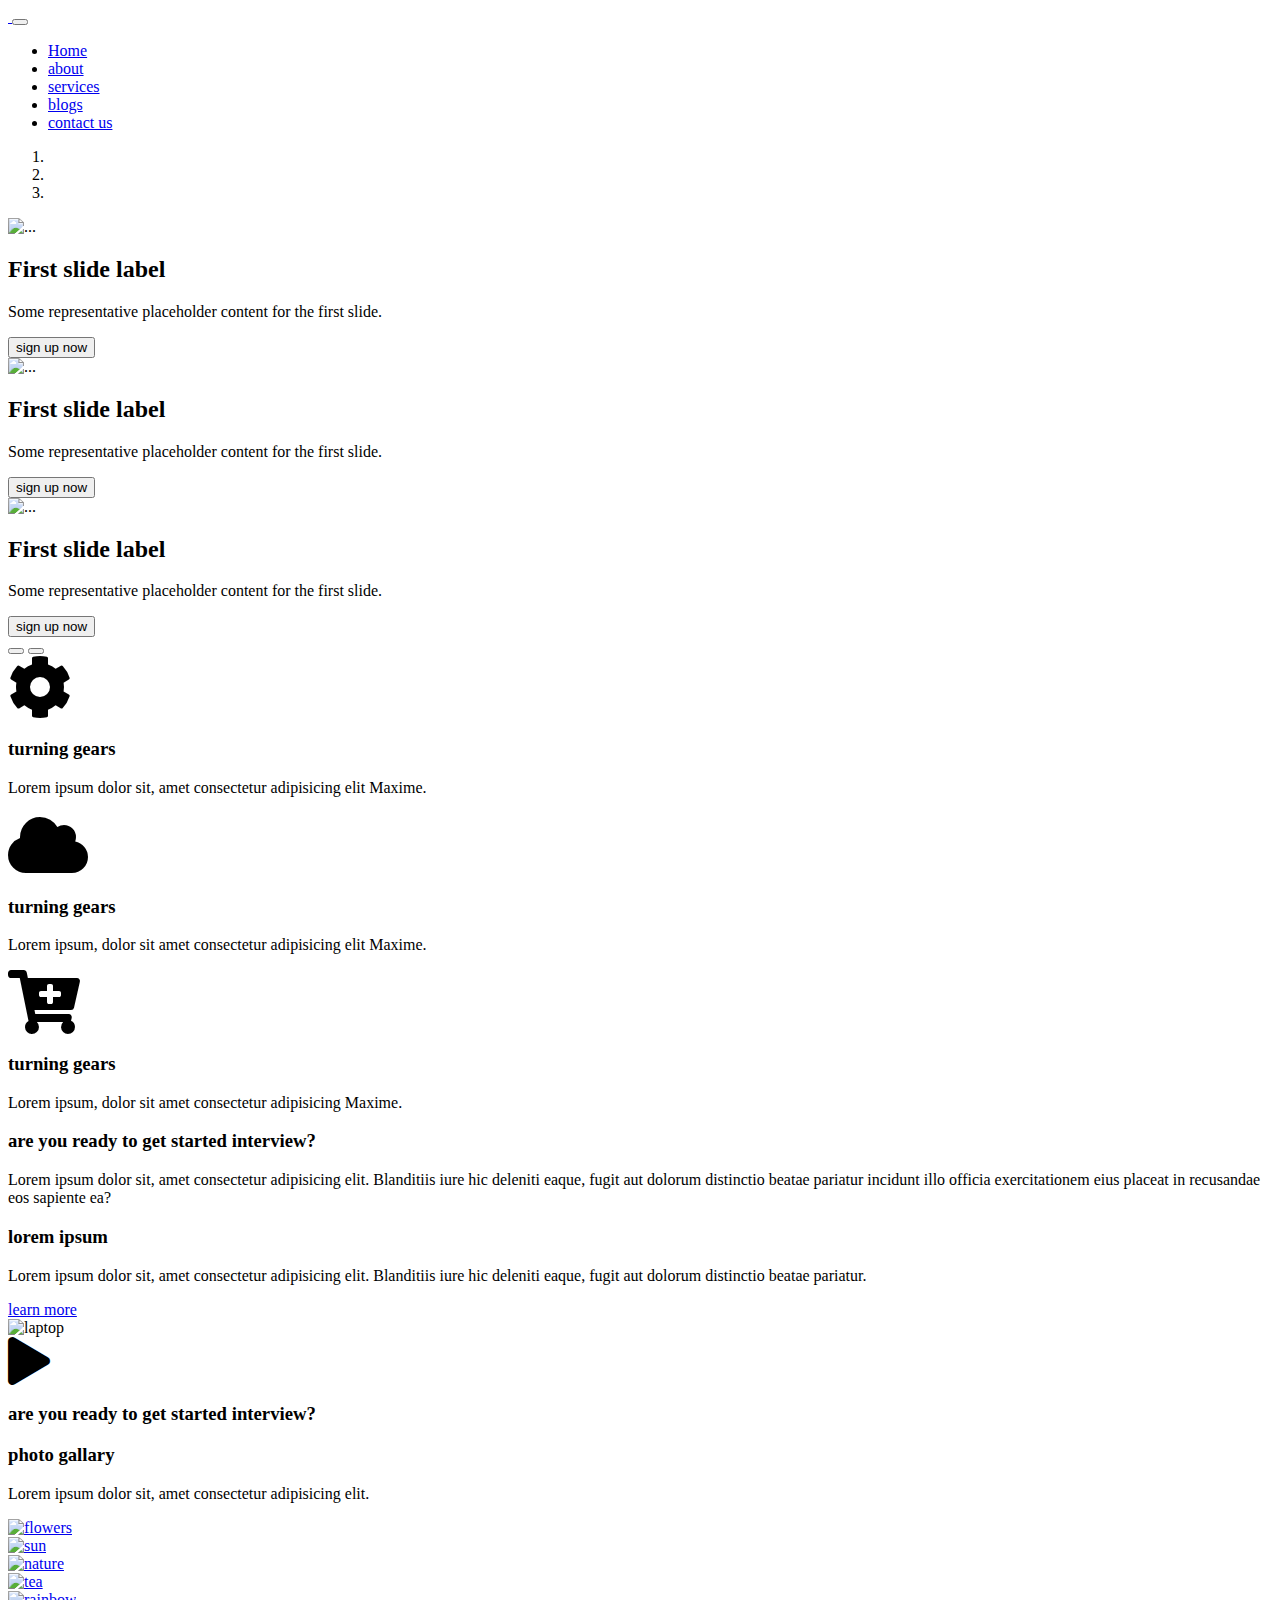
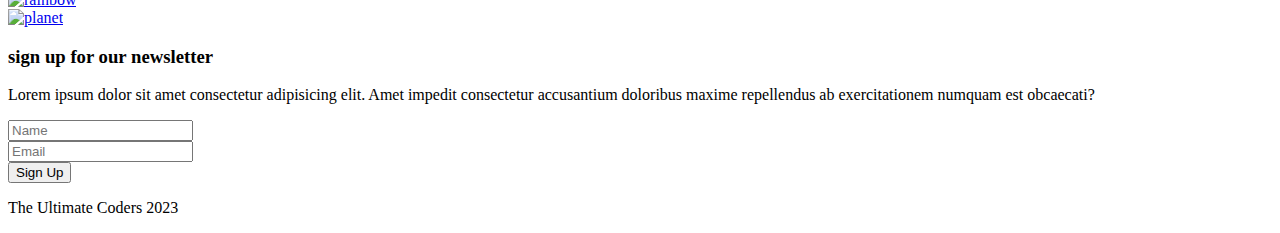
==== index.html @ b7cd7b00 "completed homepage" ====
<!doctype html>
<html lang="en">
  <head>
    <!-- Required meta tags -->
    <meta charset="utf-8">
    <meta name="viewport" content="width=device-width, initial-scale=1, shrink-to-fit=no">

    <!-- Bootstrap CSS -->
    <link rel="stylesheet" href="https://cdn.jsdelivr.net/npm/bootstrap@4.6.2/dist/css/bootstrap.min.css" integrity="sha384-xOolHFLEh07PJGoPkLv1IbcEPTNtaed2xpHsD9ESMhqIYd0nLMwNLD69Npy4HI+N" crossorigin="anonymous">
    <link rel="stylesheet" href="https://cdnjs.cloudflare.com/ajax/libs/font-awesome/5.15.4/css/all.min.css" integrity="sha512-1ycn6IcaQQ40/MKBW2W4Rhis/DbILU74C1vSrLJxCq57o941Ym01SwNsOMqvEBFlcgUa6xLiPY/NS5R+E6ztJQ==" crossorigin="anonymous" referrerpolicy="no-referrer" />
    <link rel="stylesheet" href="https://cdnjs.cloudflare.com/ajax/libs/lightbox2/2.11.4/css/lightbox.min.css" integrity="sha512-ZKX+BvQihRJPA8CROKBhDNvoc2aDMOdAlcm7TUQY+35XYtrd3yh95QOOhsPDQY9QnKE0Wqag9y38OIgEvb88cA==" crossorigin="anonymous" referrerpolicy="no-referrer" />
    <link rel="stylesheet" href="./assets/css/style.css">
    <title>b4 layout</title>
  </head>
  <body>
    
<header class="mainHeader">
  <nav class="navbar navbar-expand-lg navbar-dark  bg-dark ">
      <a class="navbar-brand" href="index.html">
        <img class="img-fluid" src="https://static-assets-web.flixcart.com/fk-p-linchpin-web/fk-cp-zion/img/fk-plus_3b0baa.png" alt="">
      </a>
      <button class="navbar-toggler" type="button" data-toggle="collapse" data-target="#navbarSupportedContent" aria-controls="navbarSupportedContent" aria-expanded="false" aria-label="Toggle navigation">
        <span class="navbar-toggler-icon"></span>
      </button>
    
      <div class="collapse navbar-collapse" id="navbarSupportedContent">
        <ul class="navbar-nav ml-auto text-uppercase">
          <li class="nav-item active">
            <a class="nav-link" href="index.html">Home <span class="sr-only">(current)</span></a>
          </li>
          <li class="nav-item">
            <a class="nav-link" href="aboutus.html">about</a>
          </li>
          <li class="nav-item">
            <a class="nav-link" href="services.html">
              services
            </a>
            </li>
            <li class="nav-item">
              <a class="nav-link" href="blogs.html">
                blogs
              </a>
              </li>
              <li class="nav-item">
                <a class="nav-link" href="contactus.html">
                  contact us
                </a>
                </li>
        </ul>
      </div>
    </nav>
</header>

<main>

<section class="mainSlider">
 
  <div id="productSlider" class="carousel slide" data-ride="carousel">
    <ol class="carousel-indicators">
      <li data-target="#productSlider" data-slide-to="0" class="active"></li>
      <li data-target="#productSlider" data-slide-to="1"></li>
      <li data-target="#productSlider" data-slide-to="2"></li>
    </ol>

    <div class="carousel-inner text-capitalize">
      <div class="carousel-item active">
        <img src="./assets/img/image1.jpg" class="d-block w-100" alt="...">
        <div class="carousel-caption d-none d-md-block">
          <h2 class="display-3">First slide label</h2>
          <p>Some representative placeholder content for the first slide.</p>
          <button class="btn1 btn btn-primary btn-lg text-capitalize">sign up now</button>
        </div>
      </div>

      <div class="carousel-item">
        <img src="./assets/img/image2.jpg" class="d-block w-100" alt="...">
        <div class="carousel-caption d-none d-md-block text-left">
          <h2 class="display-3">First slide label</h2>
          <p>Some representative placeholder content for the first slide.</p>
          <button class="btn2 btn btn-success btn-lg text-capitalize">sign up now</button>
        </div>
      </div>

      <div class="carousel-item">
        <img src="./assets/img/image3.jpg" class="d-block w-100" alt="...">
        <div class="carousel-caption d-none d-md-block text-right">
          <h2 class="display-3">First slide label</h2>
          <p>Some representative placeholder content for the first slide.</p>
          <button class="btn3 btn btn-danger btn-lg text-capitalize">sign up now</button>
        </div>
      </div>

    </div>

    <button class="carousel-control-prev" type="button" data-target="#productSlider" data-slide="prev">
      <span class="carousel-control-prev-icon" aria-hidden="true"></span>
      <span class="sr-only">Previous</span>
    </button>

    <button class="carousel-control-next" type="button" data-target="#productSlider" data-slide="next">
      <span class="carousel-control-next-icon" aria-hidden="true"></span>
      <span class="sr-only">Next</span>
    </button>
  </div>

</section>
</main>

<section class="homeIcons py-5">
  <div class="container">
    <div class="row text-center">
      <div class="col-md-4">
        <div>
          <i class="fas fa-cog fa-4x"></i>
          <h3 class="text-capitalize m-3">turning gears</h3>
          <p>Lorem ipsum dolor sit, amet consectetur adipisicing elit Maxime.</p>
        </div>
      </div>

      <div class="col-md-4">
        <div>
          <i class="fas fa-cloud fa-4x"></i>
          <h3 class="text-capitalize m-3">turning gears</h3>
          <p>Lorem ipsum, dolor sit amet consectetur adipisicing elit Maxime.</p>
        </div>
      </div>

      <div class="col-md-4">
        <div>
          <i class="fas fa-cart-plus fa-4x"></i>
          <h3 class="text-capitalize m-3">turning gears</h3>
          <p>Lorem ipsum, dolor sit amet consectetur adipisicing  Maxime.</p>
        </div>
      </div>
    </div>
  </div>
</section>

<section class="paralax home py-5">
   <div class="container">
    <div class="row text-center text-white text-capitalize">
      <div class="col-12">
        <h3 class="mb-2 mb-md-4">are you ready to get started interview?</h3>
        <p>Lorem ipsum dolor sit, amet consectetur adipisicing elit. Blanditiis iure hic deleniti eaque, fugit aut dolorum distinctio beatae pariatur incidunt illo officia exercitationem eius placeat in recusandae eos sapiente ea?</p>
      </div>
    </div>
   </div>
</section>

<section class="py-5 info">
  <div class="container">
    <div class="row">
      <div class="col-md-7 align-self-center">
         <div class="text-capitalize">
          <h3 class="mb-2 mb-md-4">lorem ipsum</h3>
          <p>Lorem ipsum dolor sit, amet consectetur adipisicing elit. Blanditiis iure hic deleniti eaque, fugit aut dolorum distinctio beatae pariatur.</p>
          <!-- <button class="btn btn-danger text-capitalize">learn more</button> -->
          <a href="javascript:;" class='btn btn-outline-danger btn-lg'>
            learn more
          </a>
         </div>
      </div>

      <div class="col-md-5">
        <img class='img-fluid' src="./assets/img/laptop.png" alt="laptop" title="laptop">
      </div>
    </div>
  </div>
</section>

<section class="video paralax py-5">
  <div class="container">
    <div class="row text-center text-white text-capitalize">
      <div class="col-12">
        <i class="fas fa-play fa-3x mb-md-3 mb-2"></i>
        <h3>are you ready to get started interview?</h3>
      </div>
    </div>
  </div>
</section>

<section class="py-5">
  <div class="container">
    <div class="row text-capitalize text-center">
      <div class="col-12">
        <h3 class="mb-2 mb-md-4 font-weight-bold">photo gallary</h3>
        <p class="mb-5">Lorem ipsum dolor sit, amet consectetur adipisicing elit.</p>
      </div>
    </div>

    <div class="row home-gallary">
      <div class="col-md-4 mb-4">
        <a href="https://source.unsplash.com/random/?school/560*560" data-lightbox="gallary">
          <img class='img-fluid' src="https://source.unsplash.com/random/?flowers/560*560" alt="flowers" title="flowers">
        </a>
        
      </div>

      <div class="col-md-4 mb-4">
        <a href="https://source.unsplash.com/random/?office/560*560" data-lightbox="gallary">
          <img class='img-fluid' src="https://source.unsplash.com/random/?sun/560*560" alt="sun" title="sun">
        </a>
    
      </div>

      <div class="col-md-4 mb-4">
        <a href="https://source.unsplash.com/random/?business/560*560" data-lightbox="gallary">
          <img class='img-fluid' src="https://source.unsplash.com/random/?nature/560*560" alt="nature" title="nature">
        </a>
      </div>

      <div class="col-md-4 mb-4">
        <a href="https://source.unsplash.com/random/?business/560*560" data-lightbox="gallary">
          <img class='img-fluid' src="https://source.unsplash.com/random/?tea/560*560" alt="tea" title="tea">
        </a>
      </div>

      <div class="col-md-4 mb-4">
        <a href="https://source.unsplash.com/random/?business/560*560" data-lightbox="gallary">
          <img class='img-fluid' src="https://source.unsplash.com/random/?rainbow/560*560" alt="rainbow" title="rainbow">
        </a>
      </div>

      <div class="col-md-4 mb-4">
        <a href="https://source.unsplash.com/random/?business/560*560" data-lightbox="gallary">
          <img class='img-fluid' src="https://source.unsplash.com/random/?planet/560*560" alt="planet" title="planet">
        </a>
      </div>

    </div>
  </div>
</section>

<section class="news py-5 bg-dark">
   <div class="container">
    <div class="row text-capitalize text-center text-white">
      <div class="col-12">
       <div class="px-0">
        <h3 class="mb-2 mb-md-4 font-weight-bold">sign up for our newsletter</h3>
        <p class="mb-3 mb-md-5">Lorem ipsum dolor sit amet consectetur adipisicing elit. Amet impedit consectetur accusantium doloribus maxime repellendus ab exercitationem numquam est obcaecati?</p>
        <form class="form-inline justify-content-center">
          <div class="form-group">
            <label for="name" class="sr-only">Name</label>
            <input type="text" placeholder="Name" name="" id="name" class="form-control">
          </div>

          <div class="form-group mx-2">
            <label for="email" class="sr-only">Email</label>
            <input type="email" placeholder="Email" id="email" class="form-control">
          </div>

          <div class="form-group">
            <button class="btn btn-primary" type="submit">Sign Up</button>
          </div>

        </form>
       </div>
      </div>
    </div>
   </div>
</section>

<footer class="footer py-5 text-center">
  <p class="m-0">The Ultimate Coders 2023</p>
</footer>

    <!-- Optional JavaScript; choose one of the two! -->

    <!-- Option 1: jQuery and Bootstrap Bundle (includes Popper) -->
    <script src="https://cdn.jsdelivr.net/npm/jquery@3.5.1/dist/jquery.slim.min.js" integrity="sha384-DfXdz2htPH0lsSSs5nCTpuj/zy4C+OGpamoFVy38MVBnE+IbbVYUew+OrCXaRkfj" crossorigin="anonymous"></script>
    <script src="https://cdn.jsdelivr.net/npm/bootstrap@4.6.2/dist/js/bootstrap.bundle.min.js" integrity="sha384-Fy6S3B9q64WdZWQUiU+q4/2Lc9npb8tCaSX9FK7E8HnRr0Jz8D6OP9dO5Vg3Q9ct" crossorigin="anonymous"></script>
    <script src="https://cdnjs.cloudflare.com/ajax/libs/lightbox2/2.11.4/js/lightbox-plus-jquery.js" integrity="sha512-oaWLach/xXzklmJDBjHkXngTCAkPch9YFqOSphnw590sy86CVEnAbcpw17QjkUGppGmVJojwqHmGO/7Xxx6HCw==" crossorigin="anonymous" referrerpolicy="no-referrer"></script>

    <script src="./assets/js/app.js"></script>

    <!-- Option 2: Separate Popper and Bootstrap JS -->
    <!--
    <script src="https://cdn.jsdelivr.net/npm/jquery@3.5.1/dist/jquery.slim.min.js" integrity="sha384-DfXdz2htPH0lsSSs5nCTpuj/zy4C+OGpamoFVy38MVBnE+IbbVYUew+OrCXaRkfj" crossorigin="anonymous"></script>
    <script src="https://cdn.jsdelivr.net/npm/popper.js@1.16.1/dist/umd/popper.min.js" integrity="sha384-9/reFTGAW83EW2RDu2S0VKaIzap3H66lZH81PoYlFhbGU+6BZp6G7niu735Sk7lN" crossorigin="anonymous"></script>
    <script src="https://cdn.jsdelivr.net/npm/bootstrap@4.6.2/dist/js/bootstrap.min.js" integrity="sha384-+sLIOodYLS7CIrQpBjl+C7nPvqq+FbNUBDunl/OZv93DB7Ln/533i8e/mZXLi/P+" crossorigin="anonymous"></script>
    -->
  </body>
</html>
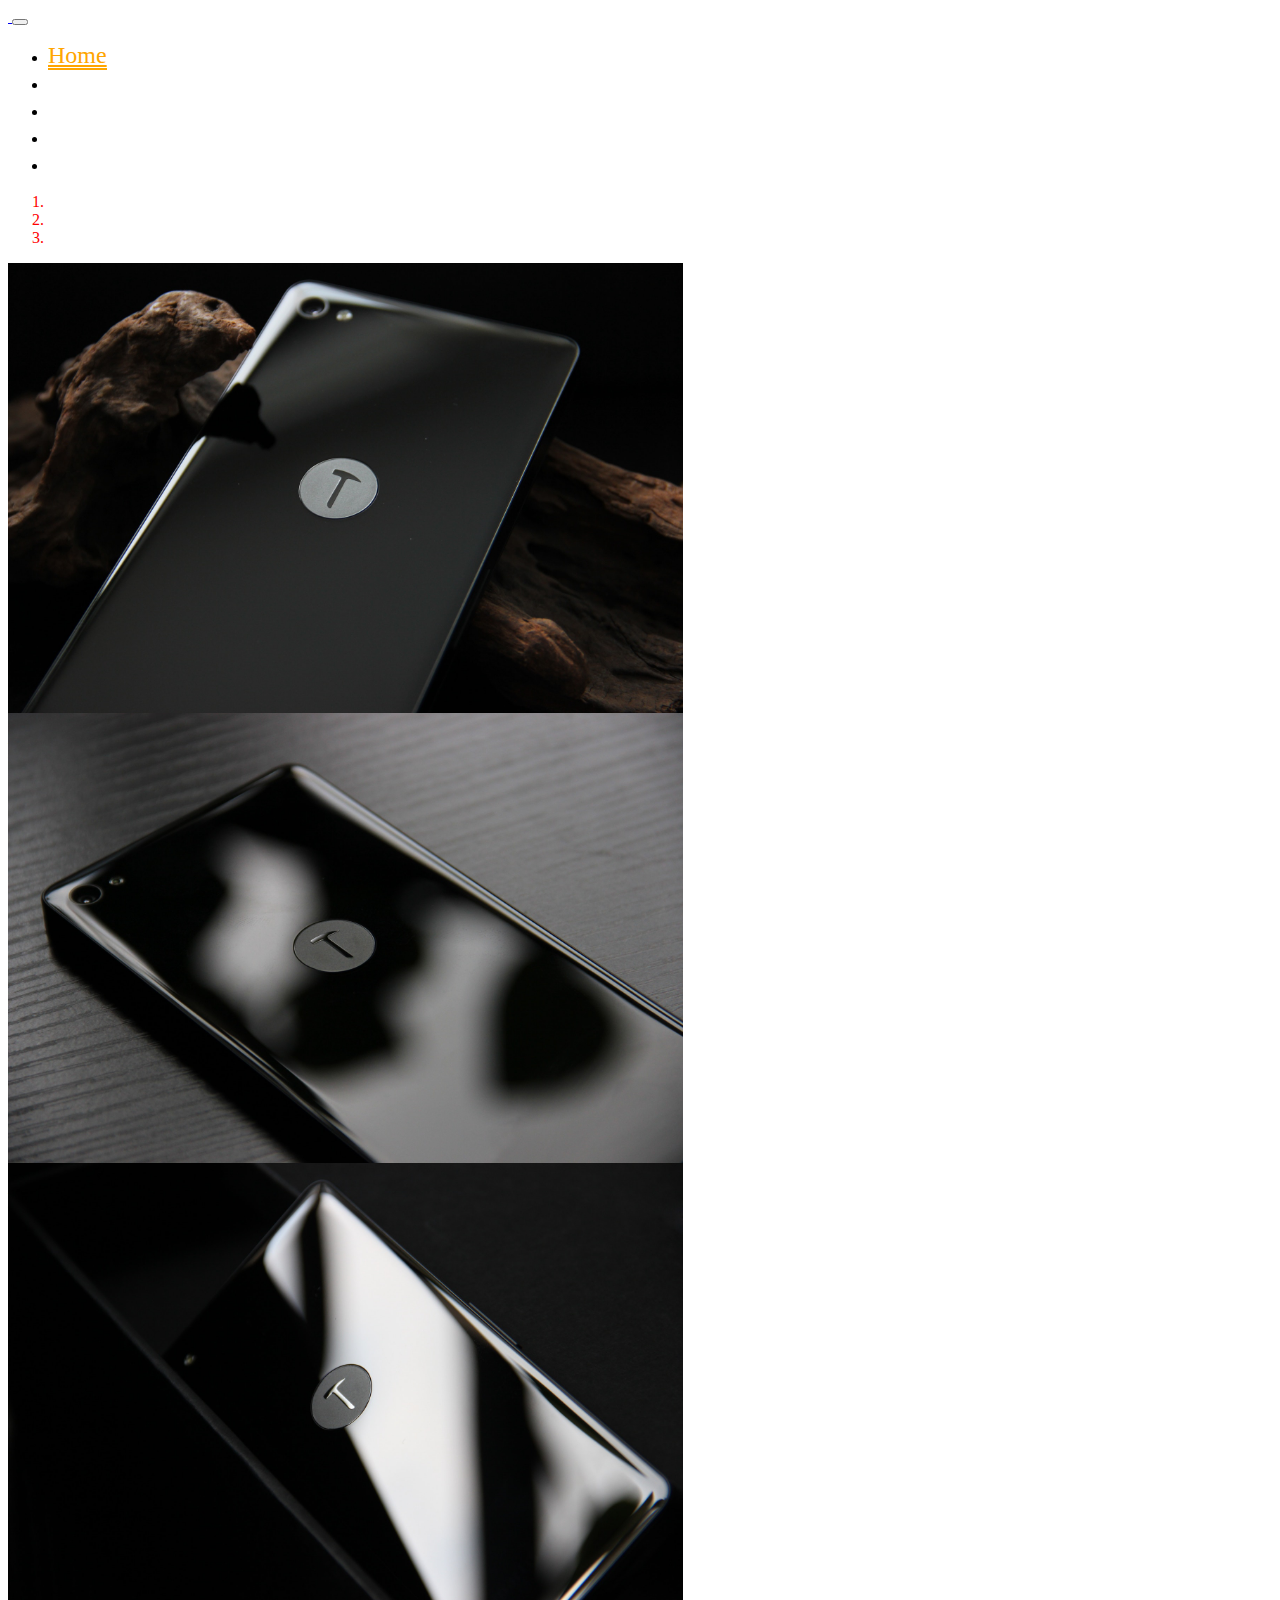
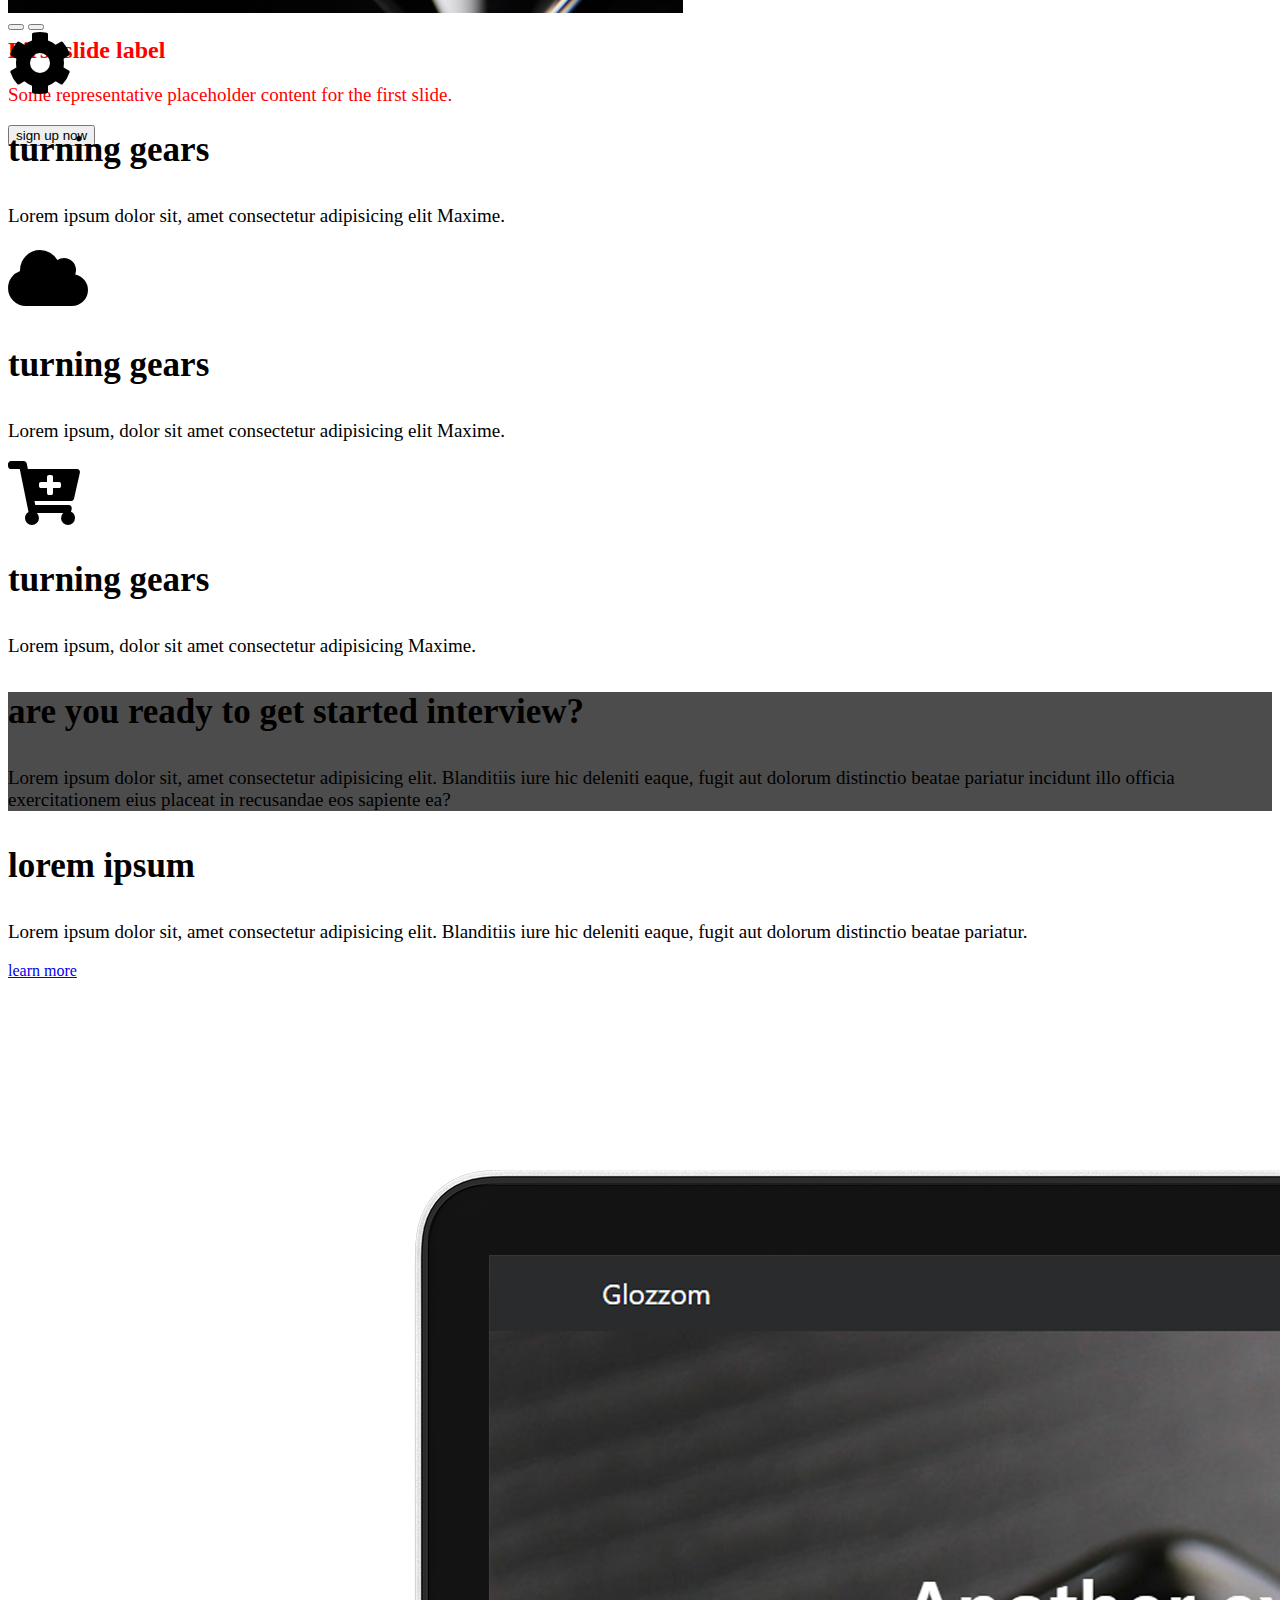
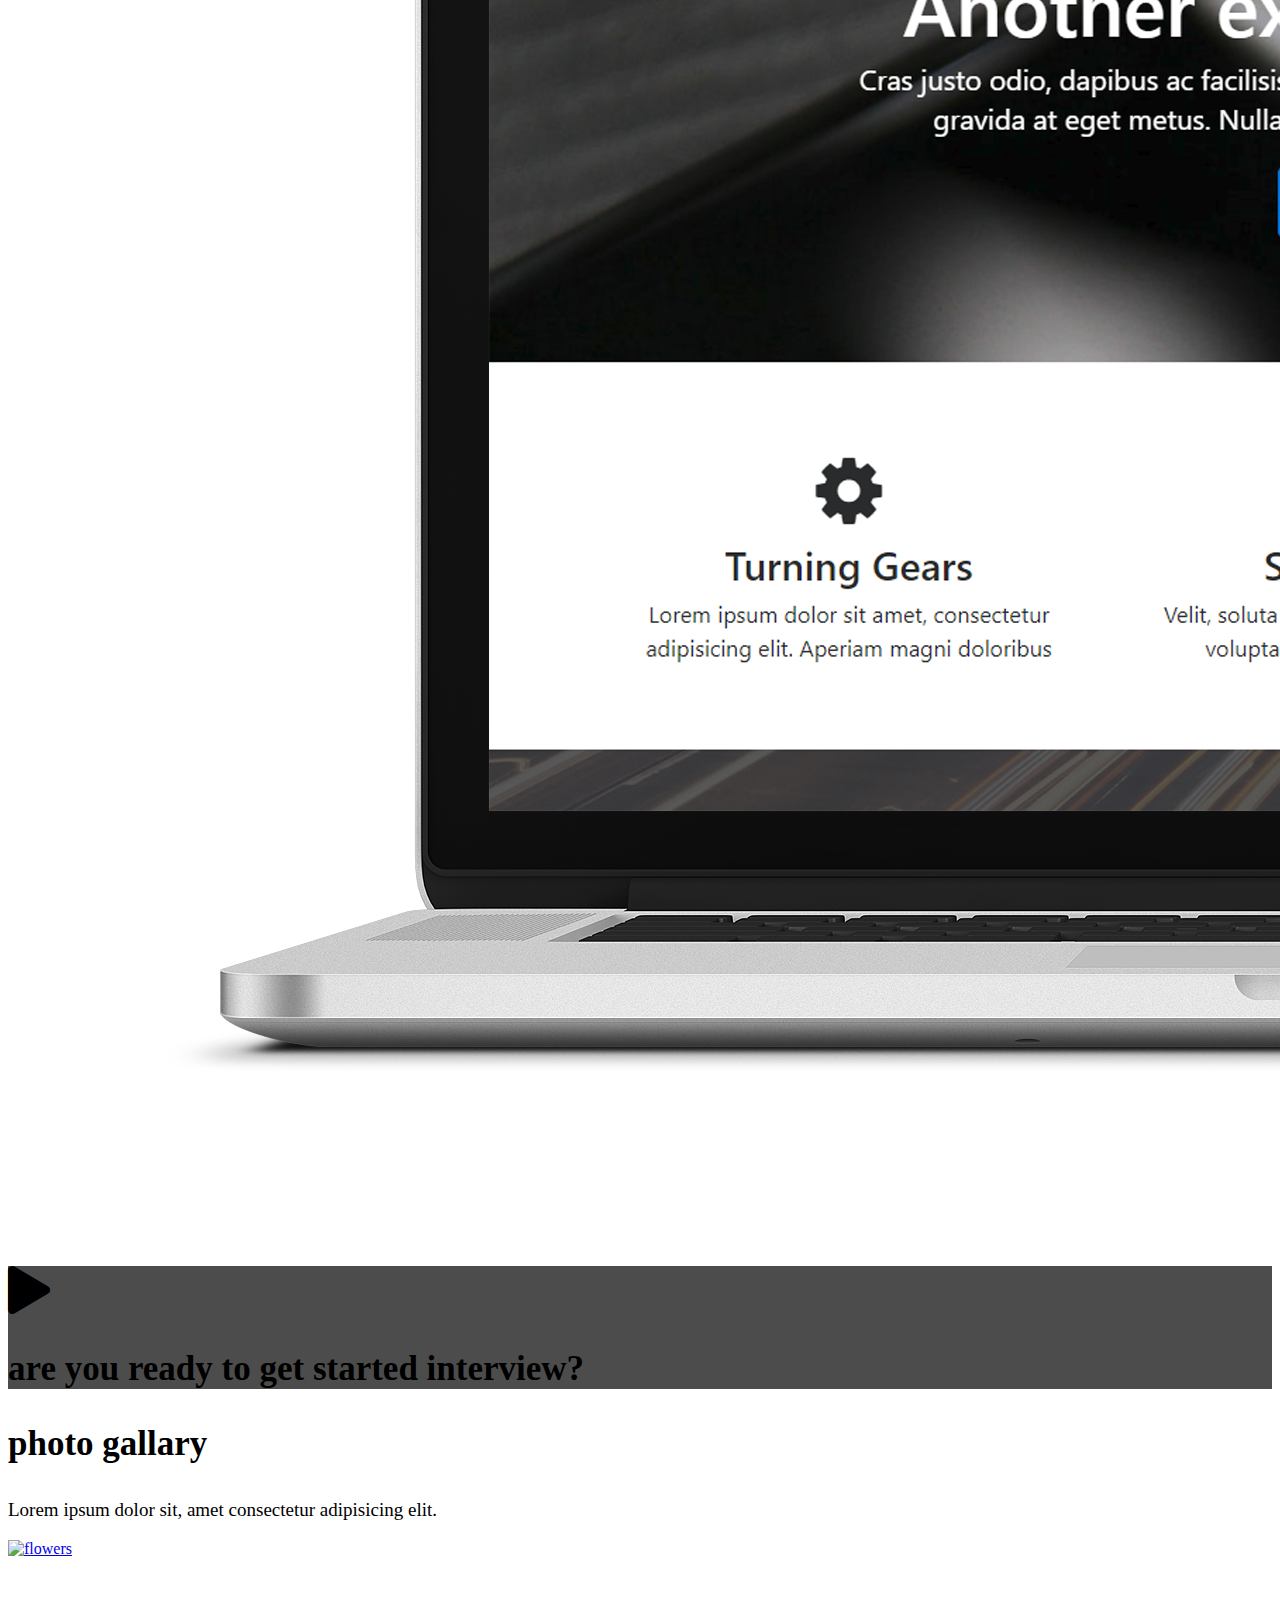
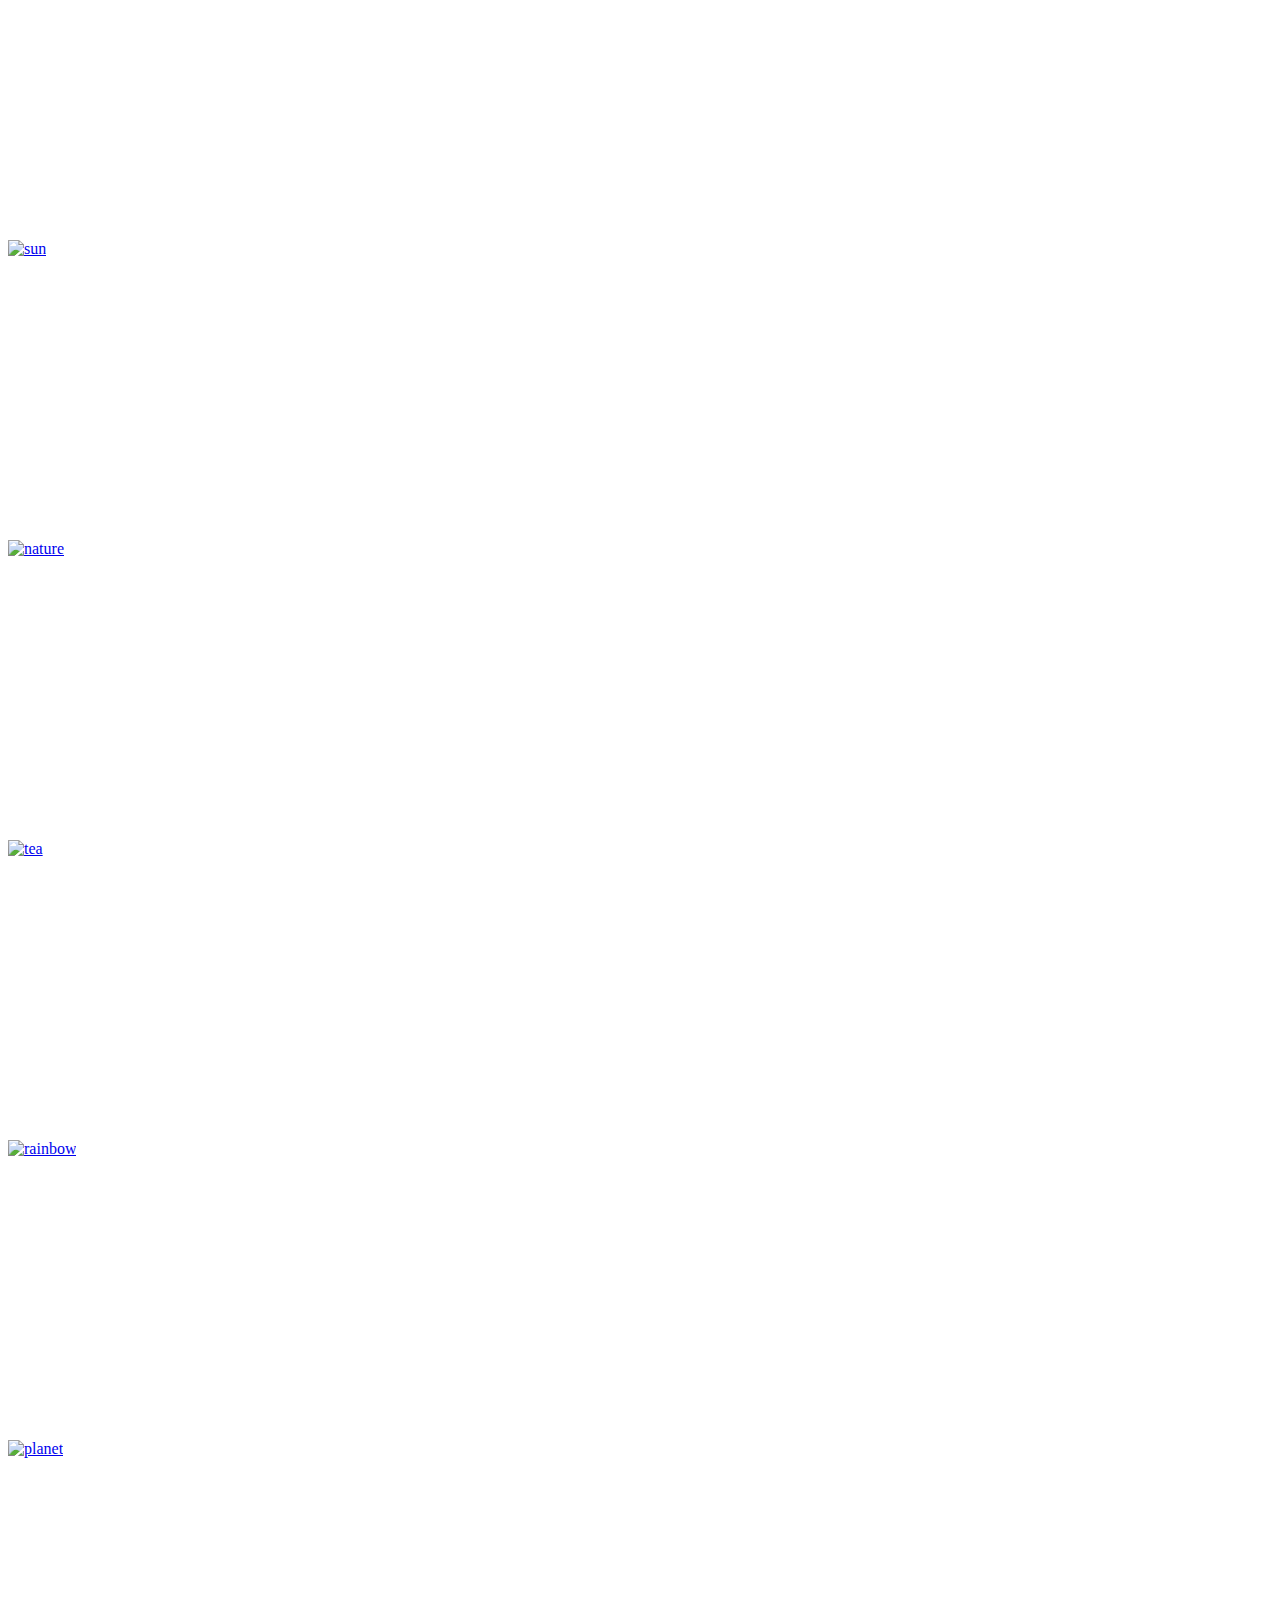
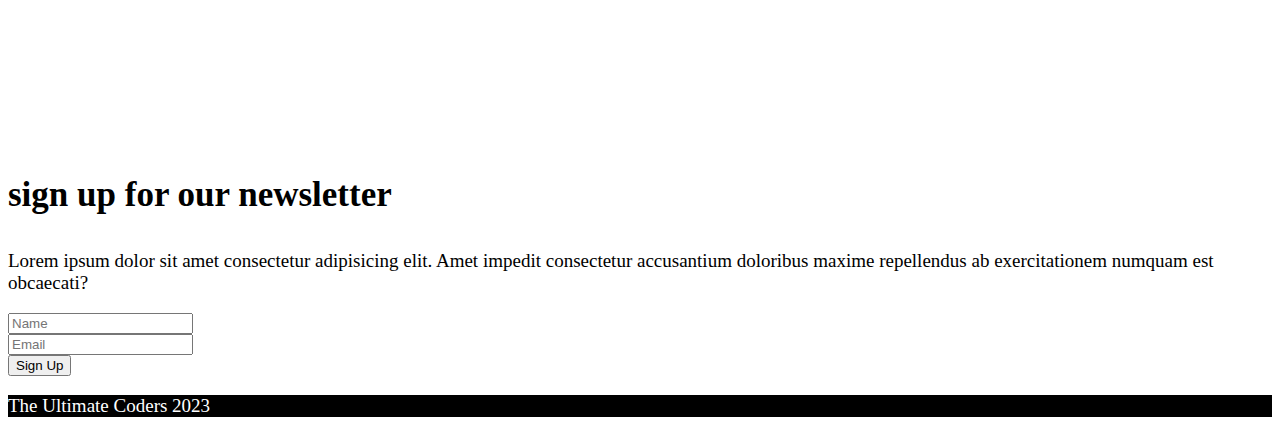
==== commit aa1b9ec9: "1st commit" ====
--- a/index.html
+++ b/index.html
@@ -4,284 +4,232 @@
     <!-- Required meta tags -->
     <meta charset="utf-8">
     <meta name="viewport" content="width=device-width, initial-scale=1, shrink-to-fit=no">
-
     <!-- Bootstrap CSS -->
+    <link rel="stylesheet" href="https://cdnjs.cloudflare.com/ajax/libs/font-awesome/5.15.4/css/all.min.css" integrity="sha512-1ycn6IcaQQ40/MKBW2W4Rhis/DbILU74C1vSrLJxCq57o941Ym01SwNsOMqvEBFlcgUa6xLiPY/NS5R+E6ztJQ==" crossorigin="anonymous" referrerpolicy="no-referrer" />
     <link rel="stylesheet" href="https://cdn.jsdelivr.net/npm/bootstrap@4.6.2/dist/css/bootstrap.min.css" integrity="sha384-xOolHFLEh07PJGoPkLv1IbcEPTNtaed2xpHsD9ESMhqIYd0nLMwNLD69Npy4HI+N" crossorigin="anonymous">
-    <link rel="stylesheet" href="https://cdnjs.cloudflare.com/ajax/libs/font-awesome/5.15.4/css/all.min.css" integrity="sha512-1ycn6IcaQQ40/MKBW2W4Rhis/DbILU74C1vSrLJxCq57o941Ym01SwNsOMqvEBFlcgUa6xLiPY/NS5R+E6ztJQ==" crossorigin="anonymous" referrerpolicy="no-referrer" />
     <link rel="stylesheet" href="https://cdnjs.cloudflare.com/ajax/libs/lightbox2/2.11.4/css/lightbox.min.css" integrity="sha512-ZKX+BvQihRJPA8CROKBhDNvoc2aDMOdAlcm7TUQY+35XYtrd3yh95QOOhsPDQY9QnKE0Wqag9y38OIgEvb88cA==" crossorigin="anonymous" referrerpolicy="no-referrer" />
     <link rel="stylesheet" href="./assets/css/style.css">
     <title>b4 layout</title>
   </head>
   <body>
-    
-<header class="mainHeader">
-  <nav class="navbar navbar-expand-lg navbar-dark  bg-dark ">
-      <a class="navbar-brand" href="index.html">
-        <img class="img-fluid" src="https://static-assets-web.flixcart.com/fk-p-linchpin-web/fk-cp-zion/img/fk-plus_3b0baa.png" alt="">
-      </a>
-      <button class="navbar-toggler" type="button" data-toggle="collapse" data-target="#navbarSupportedContent" aria-controls="navbarSupportedContent" aria-expanded="false" aria-label="Toggle navigation">
-        <span class="navbar-toggler-icon"></span>
-      </button>
-    
-      <div class="collapse navbar-collapse" id="navbarSupportedContent">
-        <ul class="navbar-nav ml-auto text-uppercase">
-          <li class="nav-item active">
-            <a class="nav-link" href="index.html">Home <span class="sr-only">(current)</span></a>
-          </li>
-          <li class="nav-item">
-            <a class="nav-link" href="aboutus.html">about</a>
-          </li>
-          <li class="nav-item">
-            <a class="nav-link" href="services.html">
-              services
-            </a>
-            </li>
-            <li class="nav-item">
-              <a class="nav-link" href="blogs.html">
-                blogs
+    <header class="mainHeader">
+      <nav class="navbar navbar-expand-lg navbar-dark  bg-dark ">
+        <a class="navbar-brand" href="index.html">
+          <img class="img-fluid" src="https://static-assets-web.flixcart.com/fk-p-linchpin-web/fk-cp-zion/img/fk-plus_3b0baa.png" alt="">
+        </a>
+        <button class="navbar-toggler" type="button" data-toggle="collapse" data-target="#navbarSupportedContent" aria-controls="navbarSupportedContent" aria-expanded="false" aria-label="Toggle navigation">
+          <span class="navbar-toggler-icon"></span>
+        </button>
+        <div class="collapse navbar-collapse" id="navbarSupportedContent">
+          <ul class="navbar-nav ml-auto text-uppercase">
+            <li class="nav-item active">
+              <a class="nav-link" href="index.html">Home <span class="sr-only">(current)</span>
               </a>
-              </li>
-              <li class="nav-item">
-                <a class="nav-link" href="contactus.html">
-                  contact us
-                </a>
-                </li>
-        </ul>
-      </div>
-    </nav>
-</header>
-
-<main>
-
-<section class="mainSlider">
- 
-  <div id="productSlider" class="carousel slide" data-ride="carousel">
-    <ol class="carousel-indicators">
-      <li data-target="#productSlider" data-slide-to="0" class="active"></li>
-      <li data-target="#productSlider" data-slide-to="1"></li>
-      <li data-target="#productSlider" data-slide-to="2"></li>
-    </ol>
-
-    <div class="carousel-inner text-capitalize">
-      <div class="carousel-item active">
-        <img src="./assets/img/image1.jpg" class="d-block w-100" alt="...">
-        <div class="carousel-caption d-none d-md-block">
-          <h2 class="display-3">First slide label</h2>
-          <p>Some representative placeholder content for the first slide.</p>
-          <button class="btn1 btn btn-primary btn-lg text-capitalize">sign up now</button>
-        </div>
-      </div>
-
-      <div class="carousel-item">
-        <img src="./assets/img/image2.jpg" class="d-block w-100" alt="...">
-        <div class="carousel-caption d-none d-md-block text-left">
-          <h2 class="display-3">First slide label</h2>
-          <p>Some representative placeholder content for the first slide.</p>
-          <button class="btn2 btn btn-success btn-lg text-capitalize">sign up now</button>
-        </div>
-      </div>
-
-      <div class="carousel-item">
-        <img src="./assets/img/image3.jpg" class="d-block w-100" alt="...">
-        <div class="carousel-caption d-none d-md-block text-right">
-          <h2 class="display-3">First slide label</h2>
-          <p>Some representative placeholder content for the first slide.</p>
-          <button class="btn3 btn btn-danger btn-lg text-capitalize">sign up now</button>
-        </div>
-      </div>
-
-    </div>
-
-    <button class="carousel-control-prev" type="button" data-target="#productSlider" data-slide="prev">
-      <span class="carousel-control-prev-icon" aria-hidden="true"></span>
-      <span class="sr-only">Previous</span>
-    </button>
-
-    <button class="carousel-control-next" type="button" data-target="#productSlider" data-slide="next">
-      <span class="carousel-control-next-icon" aria-hidden="true"></span>
-      <span class="sr-only">Next</span>
-    </button>
-  </div>
-
-</section>
-</main>
-
-<section class="homeIcons py-5">
-  <div class="container">
-    <div class="row text-center">
-      <div class="col-md-4">
-        <div>
-          <i class="fas fa-cog fa-4x"></i>
-          <h3 class="text-capitalize m-3">turning gears</h3>
-          <p>Lorem ipsum dolor sit, amet consectetur adipisicing elit Maxime.</p>
-        </div>
-      </div>
-
-      <div class="col-md-4">
-        <div>
-          <i class="fas fa-cloud fa-4x"></i>
-          <h3 class="text-capitalize m-3">turning gears</h3>
-          <p>Lorem ipsum, dolor sit amet consectetur adipisicing elit Maxime.</p>
-        </div>
-      </div>
-
-      <div class="col-md-4">
-        <div>
-          <i class="fas fa-cart-plus fa-4x"></i>
-          <h3 class="text-capitalize m-3">turning gears</h3>
-          <p>Lorem ipsum, dolor sit amet consectetur adipisicing  Maxime.</p>
-        </div>
-      </div>
-    </div>
-  </div>
-</section>
-
-<section class="paralax home py-5">
-   <div class="container">
-    <div class="row text-center text-white text-capitalize">
-      <div class="col-12">
-        <h3 class="mb-2 mb-md-4">are you ready to get started interview?</h3>
-        <p>Lorem ipsum dolor sit, amet consectetur adipisicing elit. Blanditiis iure hic deleniti eaque, fugit aut dolorum distinctio beatae pariatur incidunt illo officia exercitationem eius placeat in recusandae eos sapiente ea?</p>
-      </div>
-    </div>
-   </div>
-</section>
-
-<section class="py-5 info">
-  <div class="container">
-    <div class="row">
-      <div class="col-md-7 align-self-center">
-         <div class="text-capitalize">
-          <h3 class="mb-2 mb-md-4">lorem ipsum</h3>
-          <p>Lorem ipsum dolor sit, amet consectetur adipisicing elit. Blanditiis iure hic deleniti eaque, fugit aut dolorum distinctio beatae pariatur.</p>
-          <!-- <button class="btn btn-danger text-capitalize">learn more</button> -->
-          <a href="javascript:;" class='btn btn-outline-danger btn-lg'>
-            learn more
-          </a>
-         </div>
-      </div>
-
-      <div class="col-md-5">
-        <img class='img-fluid' src="./assets/img/laptop.png" alt="laptop" title="laptop">
-      </div>
-    </div>
-  </div>
-</section>
-
-<section class="video paralax py-5">
-  <div class="container">
-    <div class="row text-center text-white text-capitalize">
-      <div class="col-12">
-        <i class="fas fa-play fa-3x mb-md-3 mb-2"></i>
-        <h3>are you ready to get started interview?</h3>
-      </div>
-    </div>
-  </div>
-</section>
-
-<section class="py-5">
-  <div class="container">
-    <div class="row text-capitalize text-center">
-      <div class="col-12">
-        <h3 class="mb-2 mb-md-4 font-weight-bold">photo gallary</h3>
-        <p class="mb-5">Lorem ipsum dolor sit, amet consectetur adipisicing elit.</p>
-      </div>
-    </div>
-
-    <div class="row home-gallary">
-      <div class="col-md-4 mb-4">
-        <a href="https://source.unsplash.com/random/?school/560*560" data-lightbox="gallary">
-          <img class='img-fluid' src="https://source.unsplash.com/random/?flowers/560*560" alt="flowers" title="flowers">
-        </a>
-        
-      </div>
-
-      <div class="col-md-4 mb-4">
-        <a href="https://source.unsplash.com/random/?office/560*560" data-lightbox="gallary">
-          <img class='img-fluid' src="https://source.unsplash.com/random/?sun/560*560" alt="sun" title="sun">
-        </a>
-    
-      </div>
-
-      <div class="col-md-4 mb-4">
-        <a href="https://source.unsplash.com/random/?business/560*560" data-lightbox="gallary">
-          <img class='img-fluid' src="https://source.unsplash.com/random/?nature/560*560" alt="nature" title="nature">
-        </a>
-      </div>
-
-      <div class="col-md-4 mb-4">
-        <a href="https://source.unsplash.com/random/?business/560*560" data-lightbox="gallary">
-          <img class='img-fluid' src="https://source.unsplash.com/random/?tea/560*560" alt="tea" title="tea">
-        </a>
-      </div>
-
-      <div class="col-md-4 mb-4">
-        <a href="https://source.unsplash.com/random/?business/560*560" data-lightbox="gallary">
-          <img class='img-fluid' src="https://source.unsplash.com/random/?rainbow/560*560" alt="rainbow" title="rainbow">
-        </a>
-      </div>
-
-      <div class="col-md-4 mb-4">
-        <a href="https://source.unsplash.com/random/?business/560*560" data-lightbox="gallary">
-          <img class='img-fluid' src="https://source.unsplash.com/random/?planet/560*560" alt="planet" title="planet">
-        </a>
-      </div>
-
-    </div>
-  </div>
-</section>
-
-<section class="news py-5 bg-dark">
-   <div class="container">
-    <div class="row text-capitalize text-center text-white">
-      <div class="col-12">
-       <div class="px-0">
-        <h3 class="mb-2 mb-md-4 font-weight-bold">sign up for our newsletter</h3>
-        <p class="mb-3 mb-md-5">Lorem ipsum dolor sit amet consectetur adipisicing elit. Amet impedit consectetur accusantium doloribus maxime repellendus ab exercitationem numquam est obcaecati?</p>
-        <form class="form-inline justify-content-center">
-          <div class="form-group">
-            <label for="name" class="sr-only">Name</label>
-            <input type="text" placeholder="Name" name="" id="name" class="form-control">
-          </div>
-
-          <div class="form-group mx-2">
-            <label for="email" class="sr-only">Email</label>
-            <input type="email" placeholder="Email" id="email" class="form-control">
-          </div>
-
-          <div class="form-group">
-            <button class="btn btn-primary" type="submit">Sign Up</button>
-          </div>
-
-        </form>
-       </div>
-      </div>
-    </div>
-   </div>
-</section>
-
-<footer class="footer py-5 text-center">
-  <p class="m-0">The Ultimate Coders 2023</p>
-</footer>
-
+            </li>
+            <li class="nav-item">
+              <a class="nav-link" href="aboutus.html">about</a>
+            </li>
+            <li class="nav-item">
+              <a class="nav-link" href="services.html"> services </a>
+            </li>
+            <li class="nav-item">
+              <a class="nav-link" href="blogs.html"> blogs </a>
+            </li>
+            <li class="nav-item">
+              <a class="nav-link" href="contactus.html"> contact us </a>
+            </li>
+          </ul>
+        </div>
+      </nav>
+    </header>
+    <main>
+      <section class="mainSlider">
+        <div id="productSlider" class="carousel slide" data-ride="carousel">
+          <ol class="carousel-indicators">
+            <li data-target="#productSlider" data-slide-to="0" class="active"></li>
+            <li data-target="#productSlider" data-slide-to="1"></li>
+            <li data-target="#productSlider" data-slide-to="2"></li>
+          </ol>
+          <div class="carousel-inner text-capitalize">
+            <div class="carousel-item active">
+              <img src="./assets/img/image1.jpg" class="d-block w-100" alt="...">
+              <div class="carousel-caption d-none d-md-block">
+                <h2 class="display-3">First slide label</h2>
+                <p>Some representative placeholder content for the first slide.</p>
+                <button class="btn1 btn btn-primary btn-lg text-capitalize">sign up now</button>
+              </div>
+            </div>
+            <div class="carousel-item">
+              <img src="./assets/img/image2.jpg" class="d-block w-100" alt="...">
+              <div class="carousel-caption d-none d-md-block text-left">
+                <h2 class="display-3">First slide label</h2>
+                <p>Some representative placeholder content for the first slide.</p>
+                <button class="btn2 btn btn-success btn-lg text-capitalize">sign up now</button>
+              </div>
+            </div>
+            <div class="carousel-item">
+              <img src="./assets/img/image3.jpg" class="d-block w-100" alt="...">
+              <div class="carousel-caption d-none d-md-block text-right">
+                <h2 class="display-3">First slide label</h2>
+                <p>Some representative placeholder content for the first slide.</p>
+                <button class="btn3 btn btn-danger btn-lg text-capitalize">sign up now</button>
+              </div>
+            </div>
+          </div>
+          <button class="carousel-control-prev" type="button" data-target="#productSlider" data-slide="prev">
+            <span class="carousel-control-prev-icon" aria-hidden="true"></span>
+            <span class="sr-only">Previous</span>
+          </button>
+          <button class="carousel-control-next" type="button" data-target="#productSlider" data-slide="next">
+            <span class="carousel-control-next-icon" aria-hidden="true"></span>
+            <span class="sr-only">Next</span>
+          </button>
+        </div>
+      </section>
+    </main>
+    <section class="homeIcons py-5">
+      <div class="container">
+        <div class="row text-center">
+          <div class="col-md-4">
+            <div>
+              <i class="fas fa-cog fa-4x"></i>
+              <h3 class="text-capitalize m-3">turning gears</h3>
+              <p>Lorem ipsum dolor sit, amet consectetur adipisicing elit Maxime.</p>
+            </div>
+          </div>
+          <div class="col-md-4">
+            <div>
+              <i class="fas fa-cloud fa-4x"></i>
+              <h3 class="text-capitalize m-3">turning gears</h3>
+              <p>Lorem ipsum, dolor sit amet consectetur adipisicing elit Maxime.</p>
+            </div>
+          </div>
+          <div class="col-md-4">
+            <div>
+              <i class="fas fa-cart-plus fa-4x"></i>
+              <h3 class="text-capitalize m-3">turning gears</h3>
+              <p>Lorem ipsum, dolor sit amet consectetur adipisicing Maxime.</p>
+            </div>
+          </div>
+        </div>
+      </div>
+    </section>
+    <section class="paralax home py-5">
+      <div class="container">
+        <div class="row text-center text-white text-capitalize">
+          <div class="col-12">
+            <h3 class="mb-2 mb-md-4">are you ready to get started interview?</h3>
+            <p>Lorem ipsum dolor sit, amet consectetur adipisicing elit. Blanditiis iure hic deleniti eaque, fugit aut dolorum distinctio beatae pariatur incidunt illo officia exercitationem eius placeat in recusandae eos sapiente ea?</p>
+          </div>
+        </div>
+      </div>
+    </section>
+    <section class="py-5 info">
+      <div class="container">
+        <div class="row">
+          <div class="col-md-7 align-self-center">
+            <div class="text-capitalize">
+              <h3 class="mb-2 mb-md-4">lorem ipsum</h3>
+              <p>Lorem ipsum dolor sit, amet consectetur adipisicing elit. Blanditiis iure hic deleniti eaque, fugit aut dolorum distinctio beatae pariatur.</p>
+              <!-- <button class="btn btn-danger text-capitalize">learn more</button> -->
+              <a href="javascript:;" class='btn btn-outline-danger btn-lg'> learn more </a>
+            </div>
+          </div>
+          <div class="col-md-5">
+            <img class='img-fluid' src="./assets/img/laptop.png" alt="laptop" title="laptop">
+          </div>
+        </div>
+      </div>
+    </section>
+    <section class="video paralax py-5">
+      <div class="container">
+        <div class="row text-center text-white text-capitalize">
+          <div class="col-12">
+            <i class="fas fa-play fa-3x mb-md-3 mb-2"></i>
+            <h3>are you ready to get started interview?</h3>
+          </div>
+        </div>
+      </div>
+    </section>
+    <section class="py-5">
+      <div class="container">
+        <div class="row text-capitalize text-center">
+          <div class="col-12">
+            <h3 class="mb-2 mb-md-4 font-weight-bold">photo gallary</h3>
+            <p class="mb-5">Lorem ipsum dolor sit, amet consectetur adipisicing elit.</p>
+          </div>
+        </div>
+        <div class="row home-gallary">
+          <div class="col-md-4 mb-4">
+            <a href="https://source.unsplash.com/random/?school/560*560" data-lightbox="gallary">
+              <img class='img-fluid' src="https://source.unsplash.com/random/?flowers/560*560" alt="flowers" title="flowers">
+            </a>
+          </div>
+          <div class="col-md-4 mb-4">
+            <a href="https://source.unsplash.com/random/?office/560*560" data-lightbox="gallary">
+              <img class='img-fluid' src="https://source.unsplash.com/random/?sun/560*560" alt="sun" title="sun">
+            </a>
+          </div>
+          <div class="col-md-4 mb-4">
+            <a href="https://source.unsplash.com/random/?business/560*560" data-lightbox="gallary">
+              <img class='img-fluid' src="https://source.unsplash.com/random/?nature/560*560" alt="nature" title="nature">
+            </a>
+          </div>
+          <div class="col-md-4 mb-4">
+            <a href="https://source.unsplash.com/random/?business/560*560" data-lightbox="gallary">
+              <img class='img-fluid' src="https://source.unsplash.com/random/?tea/560*560" alt="tea" title="tea">
+            </a>
+          </div>
+          <div class="col-md-4 mb-4">
+            <a href="https://source.unsplash.com/random/?business/560*560" data-lightbox="gallary">
+              <img class='img-fluid' src="https://source.unsplash.com/random/?rainbow/560*560" alt="rainbow" title="rainbow">
+            </a>
+          </div>
+          <div class="col-md-4 mb-4">
+            <a href="https://source.unsplash.com/random/?business/560*560" data-lightbox="gallary">
+              <img class='img-fluid' src="https://source.unsplash.com/random/?planet/560*560" alt="planet" title="planet">
+            </a>
+          </div>
+        </div>
+      </div>
+    </section>
+    <section class="news py-5 bg-dark">
+      <div class="container">
+        <div class="row text-capitalize text-center text-white">
+          <div class="col-12">
+            <div class="px-0">
+              <h3 class="mb-2 mb-md-4 font-weight-bold">sign up for our newsletter</h3>
+              <p class="mb-3 mb-md-5">Lorem ipsum dolor sit amet consectetur adipisicing elit. Amet impedit consectetur accusantium doloribus maxime repellendus ab exercitationem numquam est obcaecati?</p>
+              <form class="form-inline justify-content-center">
+                <div class="form-group">
+                  <label for="name" class="sr-only">Name</label>
+                  <input type="text" placeholder="Name" name="" id="name" class="form-control">
+                </div>
+                <div class="form-group mx-2">
+                  <label for="email" class="sr-only">Email</label>
+                  <input type="email" placeholder="Email" id="email" class="form-control">
+                </div>
+                <div class="form-group">
+                  <button class="btn-block btn btn-primary" type="submit">Sign Up</button>
+                </div>
+              </form>
+            </div>
+          </div>
+        </div>
+      </div>
+    </section>
+    <footer class="footer py-5 text-center">
+      <p class="m-0">The Ultimate Coders 2023</p>
+    </footer>
     <!-- Optional JavaScript; choose one of the two! -->
-
     <!-- Option 1: jQuery and Bootstrap Bundle (includes Popper) -->
     <script src="https://cdn.jsdelivr.net/npm/jquery@3.5.1/dist/jquery.slim.min.js" integrity="sha384-DfXdz2htPH0lsSSs5nCTpuj/zy4C+OGpamoFVy38MVBnE+IbbVYUew+OrCXaRkfj" crossorigin="anonymous"></script>
     <script src="https://cdn.jsdelivr.net/npm/bootstrap@4.6.2/dist/js/bootstrap.bundle.min.js" integrity="sha384-Fy6S3B9q64WdZWQUiU+q4/2Lc9npb8tCaSX9FK7E8HnRr0Jz8D6OP9dO5Vg3Q9ct" crossorigin="anonymous"></script>
     <script src="https://cdnjs.cloudflare.com/ajax/libs/lightbox2/2.11.4/js/lightbox-plus-jquery.js" integrity="sha512-oaWLach/xXzklmJDBjHkXngTCAkPch9YFqOSphnw590sy86CVEnAbcpw17QjkUGppGmVJojwqHmGO/7Xxx6HCw==" crossorigin="anonymous" referrerpolicy="no-referrer"></script>
-
     <script src="./assets/js/app.js"></script>
-
     <!-- Option 2: Separate Popper and Bootstrap JS -->
     <!--
-    <script src="https://cdn.jsdelivr.net/npm/jquery@3.5.1/dist/jquery.slim.min.js" integrity="sha384-DfXdz2htPH0lsSSs5nCTpuj/zy4C+OGpamoFVy38MVBnE+IbbVYUew+OrCXaRkfj" crossorigin="anonymous"></script>
-    <script src="https://cdn.jsdelivr.net/npm/popper.js@1.16.1/dist/umd/popper.min.js" integrity="sha384-9/reFTGAW83EW2RDu2S0VKaIzap3H66lZH81PoYlFhbGU+6BZp6G7niu735Sk7lN" crossorigin="anonymous"></script>
-    <script src="https://cdn.jsdelivr.net/npm/bootstrap@4.6.2/dist/js/bootstrap.min.js" integrity="sha384-+sLIOodYLS7CIrQpBjl+C7nPvqq+FbNUBDunl/OZv93DB7Ln/533i8e/mZXLi/P+" crossorigin="anonymous"></script>
+    <script src="https://cdn.jsdelivr.net/npm/jquery@3.5.1/dist/jquery.slim.min.js" integrity="sha384-DfXdz2htPH0lsSSs5nCTpuj/zy4C+OGpamoFVy38MVBnE+IbbVYUew+OrCXaRkfj" crossorigin="anonymous"></script><script src="https://cdn.jsdelivr.net/npm/popper.js@1.16.1/dist/umd/popper.min.js" integrity="sha384-9/reFTGAW83EW2RDu2S0VKaIzap3H66lZH81PoYlFhbGU+6BZp6G7niu735Sk7lN" crossorigin="anonymous"></script><script src="https://cdn.jsdelivr.net/npm/bootstrap@4.6.2/dist/js/bootstrap.min.js" integrity="sha384-+sLIOodYLS7CIrQpBjl+C7nPvqq+FbNUBDunl/OZv93DB7Ln/533i8e/mZXLi/P+" crossorigin="anonymous"></script>
     -->
   </body>
-</html>
-
-
-
-
+</html>--- a/assets/css/style.css
+++ b/assets/css/style.css
@@ -0,0 +1,199 @@
+/*MAINHEADER SECTION CSS*/
+p {
+    font-size: 19px;
+  }
+  
+  h3 {
+    font-size: 35px;
+  }
+  
+  .mainHeader .navbar-brand {
+    width: 120px;
+  }
+  
+  .mainHeader .navbar-brand img {
+    width: 100%;
+  }
+  
+  .mainHeader .navbar-nav .nav-link {
+    color: white;
+    font-size: 1.5rem;
+  }
+  
+  .mainHeader .navbar-nav .active > .nav-link,
+  .mainHeader .navbar-nav .nav-link.active,
+  .mainHeader .navbar-nav .nav-link.show,
+  .mainHeader .navbar-nav .show > .nav-link {
+    color: orange;
+    border-bottom: 2px solid orange;
+  }
+  
+  .mainHeader .navbar-nav .nav-link:focus,
+  .mainHeader .navbar-nav .nav-link:hover {
+    color: orange;
+    border-bottom: 2px solid orange;
+  }
+  /* 
+  .mainHeader .navbar-brand img {
+      width: 110%;
+      height: 45px;
+  } */
+  
+  /*MAINSLIDER SECTION CSS*/
+  
+  .mainSlider,
+  .carousel-item {
+    height: 450px;
+  }
+  
+  .mainSlider,
+  .carousel-item img {
+    height: 100%;
+    object-fit: cover;
+  }
+  
+  .mainSlider,
+  .carousel-caption {
+    bottom: 0px;
+    top: 25%;
+  }
+  
+  .btn {
+    transition: all 0.7s ease-in-out;
+  }
+  
+  .mainSlider,
+  .btn1:hover {
+    background-color: white;
+    color: royalblue;
+  }
+  
+  .mainSlider,
+  .btn2:hover {
+    background-color: white;
+    color: green;
+  }
+  
+  .mainSlider,
+  .btn3:hover {
+    background-color: white;
+    color: red;
+  }
+  
+  /*PARALAX SECTION CSS*/
+  
+  .paralax {
+    /* background-image:linear-gradient(to right, rgb(0, 0, 0, .7), rgb(0, 0, 0, .7)), url('../img/lights.jpg'); */
+    /* background-image:url('../img/lights.jpg'); */
+    background-attachment: fixed;
+    background-position: center;
+    background-repeat: no-repeat;
+    background-size: cover;
+    position: relative;
+  }
+  
+  .paralax::before {
+    content: "";
+    position: absolute;
+    top: 0;
+    left: 0;
+    width: 100%;
+    height: 100%;
+    background-color: rgba(0, 0, 0, 0.7);
+  }
+  
+  .paralax.home {
+    background-image: url("../img/lights.jpg");
+  }
+  
+  /*VIDEO PARALAX CSS*/
+  
+  .paralax.video {
+    background-image: url("../img/media.jpg");
+  }
+  
+  .video i {
+    cursor: pointer;
+  }
+  
+  /*HOME-GALLARY CSS*/
+  
+  .home-gallary a {
+    height: 300px;
+    width: 100%;
+    display: inline-block;
+  }
+  
+  .home-gallary a img {
+    height: 100%;
+    width: 100%;
+    object-fit: cover;
+  }
+  
+  /*FOOTER CSS*/
+  
+  .footer {
+    background-color: black;
+    color: white;
+  }
+  
+  @media all and (max-width: 768px) {
+    .news .form-inline .form-group {
+      flex: 0 0 100%;
+    }
+  }
+  
+  /*about us*/
+  #testimonials,
+  .owl-carousel .owl-dots.disabled,
+  #testimonials,
+  .owl-carousel .owl-nav.disabled {
+    display: block;
+  }
+  
+  #testimonials,
+  .owl-theme .owl-nav [class*="owl-"] {
+    margin: 1px;
+  }
+  /* 
+  .card {
+      box-shadow: 1px 1px 3px 1px black;
+  } */
+  
+  #testimonials,
+  .owl-nav {
+    position: absolute;
+    top: 25%;
+    left: -48px;
+    width: 109%;
+    display: flex;
+    justify-content: space-between;
+  }
+  
+  #testimonials,
+  .item {
+    text-align: justify;
+  }
+  
+  #testimonials,
+  .item img {
+    width: 80%;
+    display: block;
+    margin: 0 auto;
+    border-radius: 50%;
+    border: 5px solid white;
+  }
+  
+  /*SERVICES CSS*/
+  
+  .accordian,
+  .card-header {
+    background-color: transparent;
+  }
+  
+  .our img {
+    border-radius: 50%;
+    width: 100%;
+    border: 5px solid white;
+  }
+  